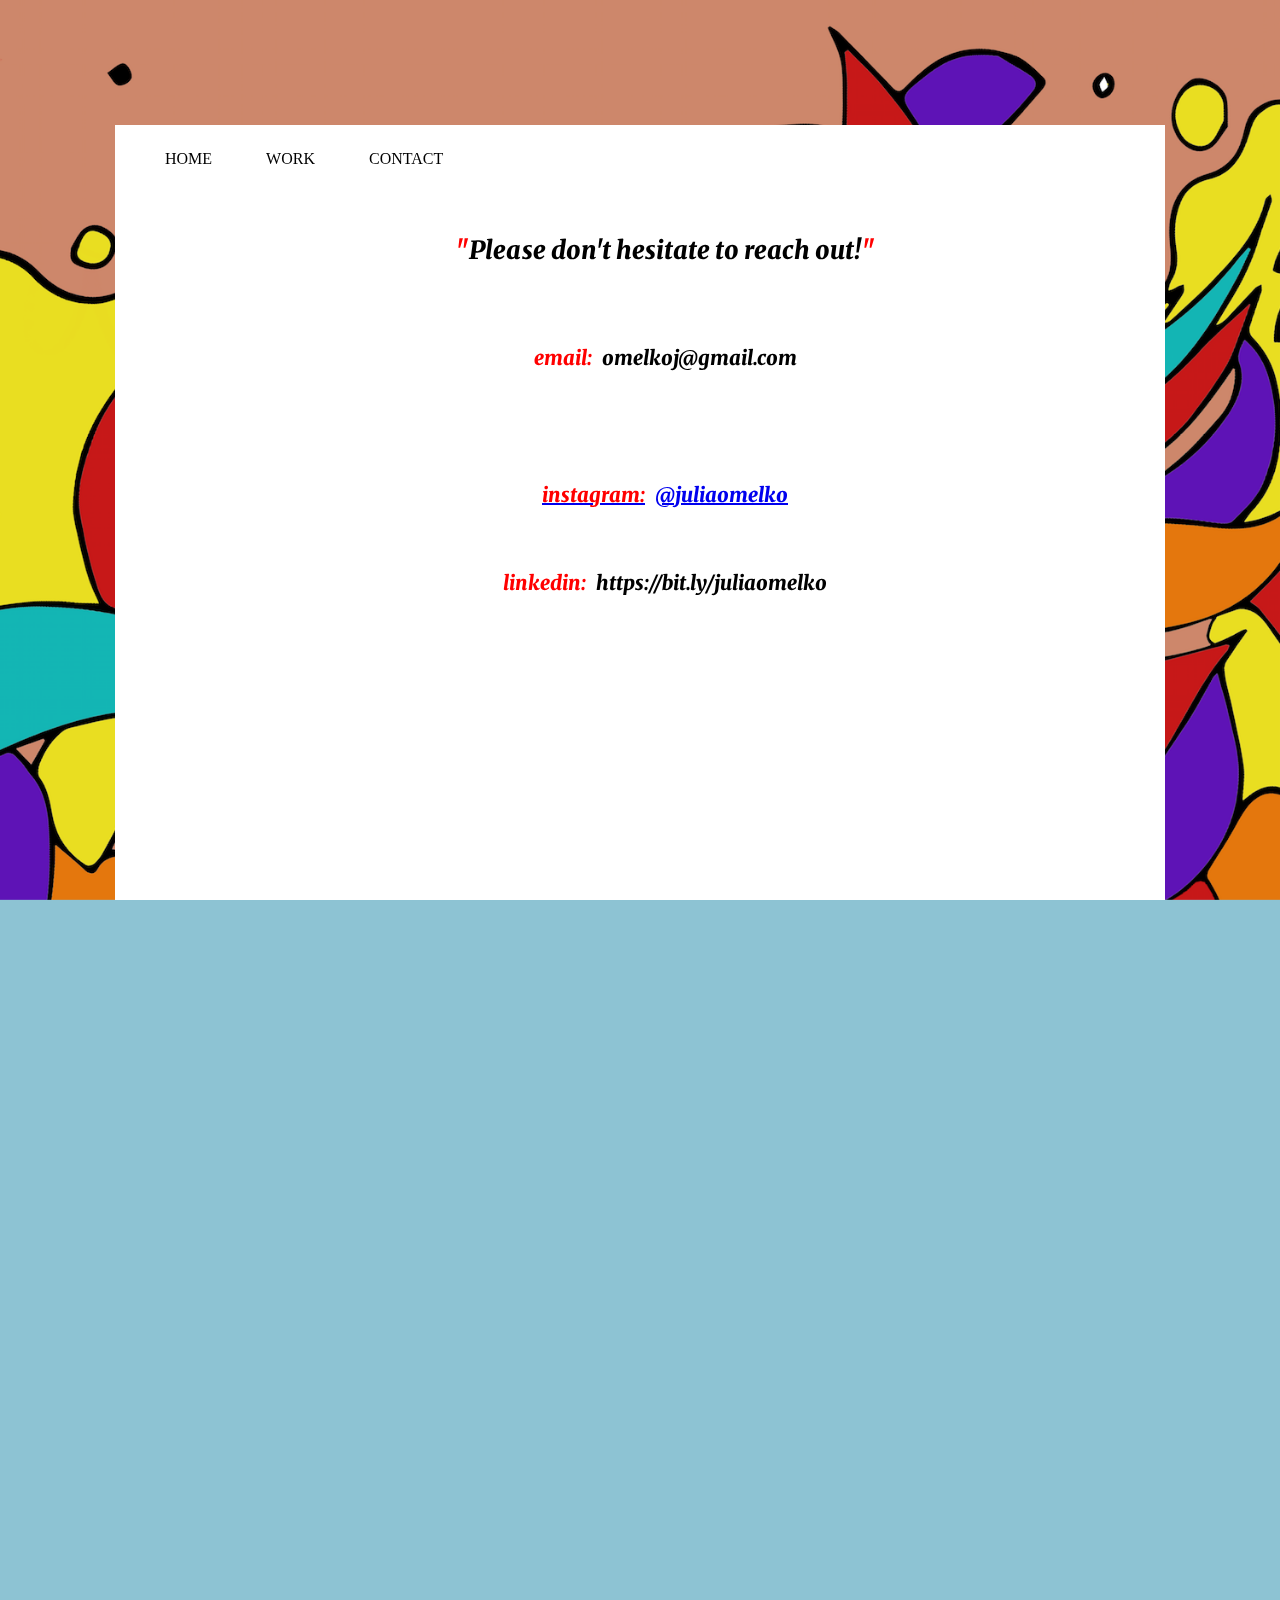
==== About.html @ c265bf24 "first commit" ====
<html lang="en">
<head>
    <meta charset="UTF-8">
    <meta http-equiv="X-UA-Compatible" content="IE=edge">
    <meta name="viewport" content="width=device-width, initial-scale=1.0">
    <title>Document</title>
    <link rel="stylesheet" href="style.css">
    <link rel="preconnect" href="https://fonts.googleapis.com">
<link rel="preconnect" href="https://fonts.gstatic.com" crossorigin>
<link href="https://fonts.googleapis.com/css2?family=Donegal+One&family=Merriweather:ital,wght@0,300;0,400;0,700;0,900;1,300;1,400;1,700;1,900&family=PT+Serif+Caption&family=Rozha+One&family=Song+Myung&family=Yeseva+One&display=swap" rel="stylesheet"> 
</head>
<body>
<!--Nav-->
<div class="div0">
  <!--White Scrolling Div-->
  <div class="div1">
      <div class="nav">
      <a class="nav" href="index.html">HOME</a>
      <a class="nav" href="index.html#jump0">WORK</a>
      <a class="nav" href="About.html">CONTACT</a>
      <a href="javascript:void(0);" class="icon" onclick="myFunction()">
          <i class="fa fa-bars"></i></a>

    <div class="contactinfo">
      <div class="contactinfo2">
        <br><br><span class="redquotes">"</span>Please don't hesitate to reach out!<span class="redquotes">"</span>
        </div>

        <div class="contactinfo3">
          <br><br><span class="redquotes2">email:</span>omelkoj@gmail.com
        </div>

        <div class="contactinfo3">
          <a href="https://www.instagram.com/juliaomelko/">
          <br><br><span class="redquotes2">instagram:</span>@juliaomelko</a>
        </div>

        <div class="contactinfo3">
          <br><br><span class="redquotes2">linkedin:</span>https://bit.ly/juliaomelko
        </div>
        
    </div>

    








      </div>
  </div>
</div>


  
  </body>
</html>
---- style.css ----
html,
body {
  padding: 0;
  margin: 0;
  background-color: rgb(141, 195, 211);
  height: 2000px;
  scroll-behavior: smooth;
}

.nav {
  position: relative;
  padding: 25px;
  text-decoration: none;
  color: black;
  justify-content: center;
}

.navb {
  position: relative;
  padding: 25px;
  text-decoration: none;
  color: pink;
}

.nav a:hover {
  transform: scale(1.3);
  color: pink;
}

.div0 {
  display: flex;
  justify-content: center;
  width: 100%;
  height: 100%;
  position: fixed;
  background-image: url(/img/Screen\ Shot\ 2021-12-05\ at\ 12.25.51\ PM.png);
  background-size: cover;
  overflow: scroll;
  scroll-behavior: smooth;
}

.div1 {
  display: flex;
  position: relative;
  background-color: white;
  margin-top: 125px;
  height: 2500px;
  width: 1050px;
  flex-direction: row;
  justify-content: flex-start;
}

.profilepic {
  height: 200px;
  border-radius: 50%;
}

.description {
  font-family: "Merriweather", serif;
  font-weight: 900;
  font-style: italic;
  position: relative;
  font-size: 33px;
  margin-top: -5px;
}

.redquotes {
  color: red;
  font-family: "Merriweather", serif;
  font-weight: 900;
}

.textposition {
  position: relative;
  margin-top: -50px;
}

.text0 {
  display: flex;
  position: relative;
  font-size: 25px;
  color: black;
  text-align: center;
  width: 100%;
  flex-direction: row;
  justify-content: center;
  height: 550px;
  margin-top: 30px;
}

/*.downarrow {
    display: flex;
    position: relative;
    flex-direction: row;
    justify-content: center;
    height: 10px;
}*/

#jump {
  background-color: white;
}

.imgsize0 {
  display: flex;
  justify-content: center;
}

.imgsize {
  height: 40px;
  margin-top: -75px;
  display: flex;
  position: relative;
  justify-content: center;
}

.div0 .imgsize:hover {
  transform: scale(1.1);
}

/*Second Nav*/
.nav2box {
  display: flex;
  justify-content: center;
  margin-right: -20px;
  font-size: 19px;
  margin-top: 25px;
}

/*Section Description*/

.sectiondescription {
  display: flex;
  justify-content: center;
  margin-top: 50px;
}

.pseudo {
  height: 50px;
}

.row {
  display: flex;
  flex-wrap: wrap;
  padding: 0 4px;
  justify-content: center;
}

.column {
  flex-grow: 25%;
  max-width: 24%;
  padding: 0 4px;
  position: relative;
}

.column img {
  width: 50%;
  vertical-align: middle;
  margin-top: 8px;
}

.columnsection {
  position: relative;
}

/* Responsive layout - makes a two column-layout instead of four columns */
@media screen and (max-width: 800px) {
  .column {
    flex: 50%;
    max-width: 50%;
  }
}

/* Responsive layout - makes the two columns stack on top of each other instead of next to each other */
@media screen and (max-width: 600px) {
  .column {
    flex: 100%;
    max-width: 100%;
  }
}

.img-container {
  position: relative;
}

.img-container img {
  display: block;
  width: 100%;
}

.overlay2 {
  position: absolute;
  top: 0;
  left: 0;
  right: 0;
  bottom: 0;
  text-align: center;
  opacity: 0;
  transition: opacity 0.25s;
  background: black;
  color: white;
  display: flex;
  align-items: center;
  justify-content: center;
  font-size: 1em;
}

.img-container:hover .overlay2 {
  opacity: 0.8;
}

/*About page*/

.contactinfo {
  display: flex;
  justify-content: center;
  width: 1050px;
  align-items: center;
  flex-direction: column;
}

.contactinfo2 {
  display: flex;
  justify-content: center;
  font-family: "Merriweather", serif;
  font-weight: 900;
  font-style: italic;
  position: relative;
  font-size: 25px;
  align-items: center;
  margin-top: 50px;
}

.contactinfo3 {
  display: flex;
  justify-content: center;
  font-family: "Merriweather", serif;
  font-weight: 900;
  font-style: italic;
  position: relative;
  font-size: 20px;
  align-items: center;
  margin-top: 50px;
}

.redquotes2 {
  color: red;
  font-family: "Merriweather", serif;
  font-weight: 900;
  margin-right: 10px;
}
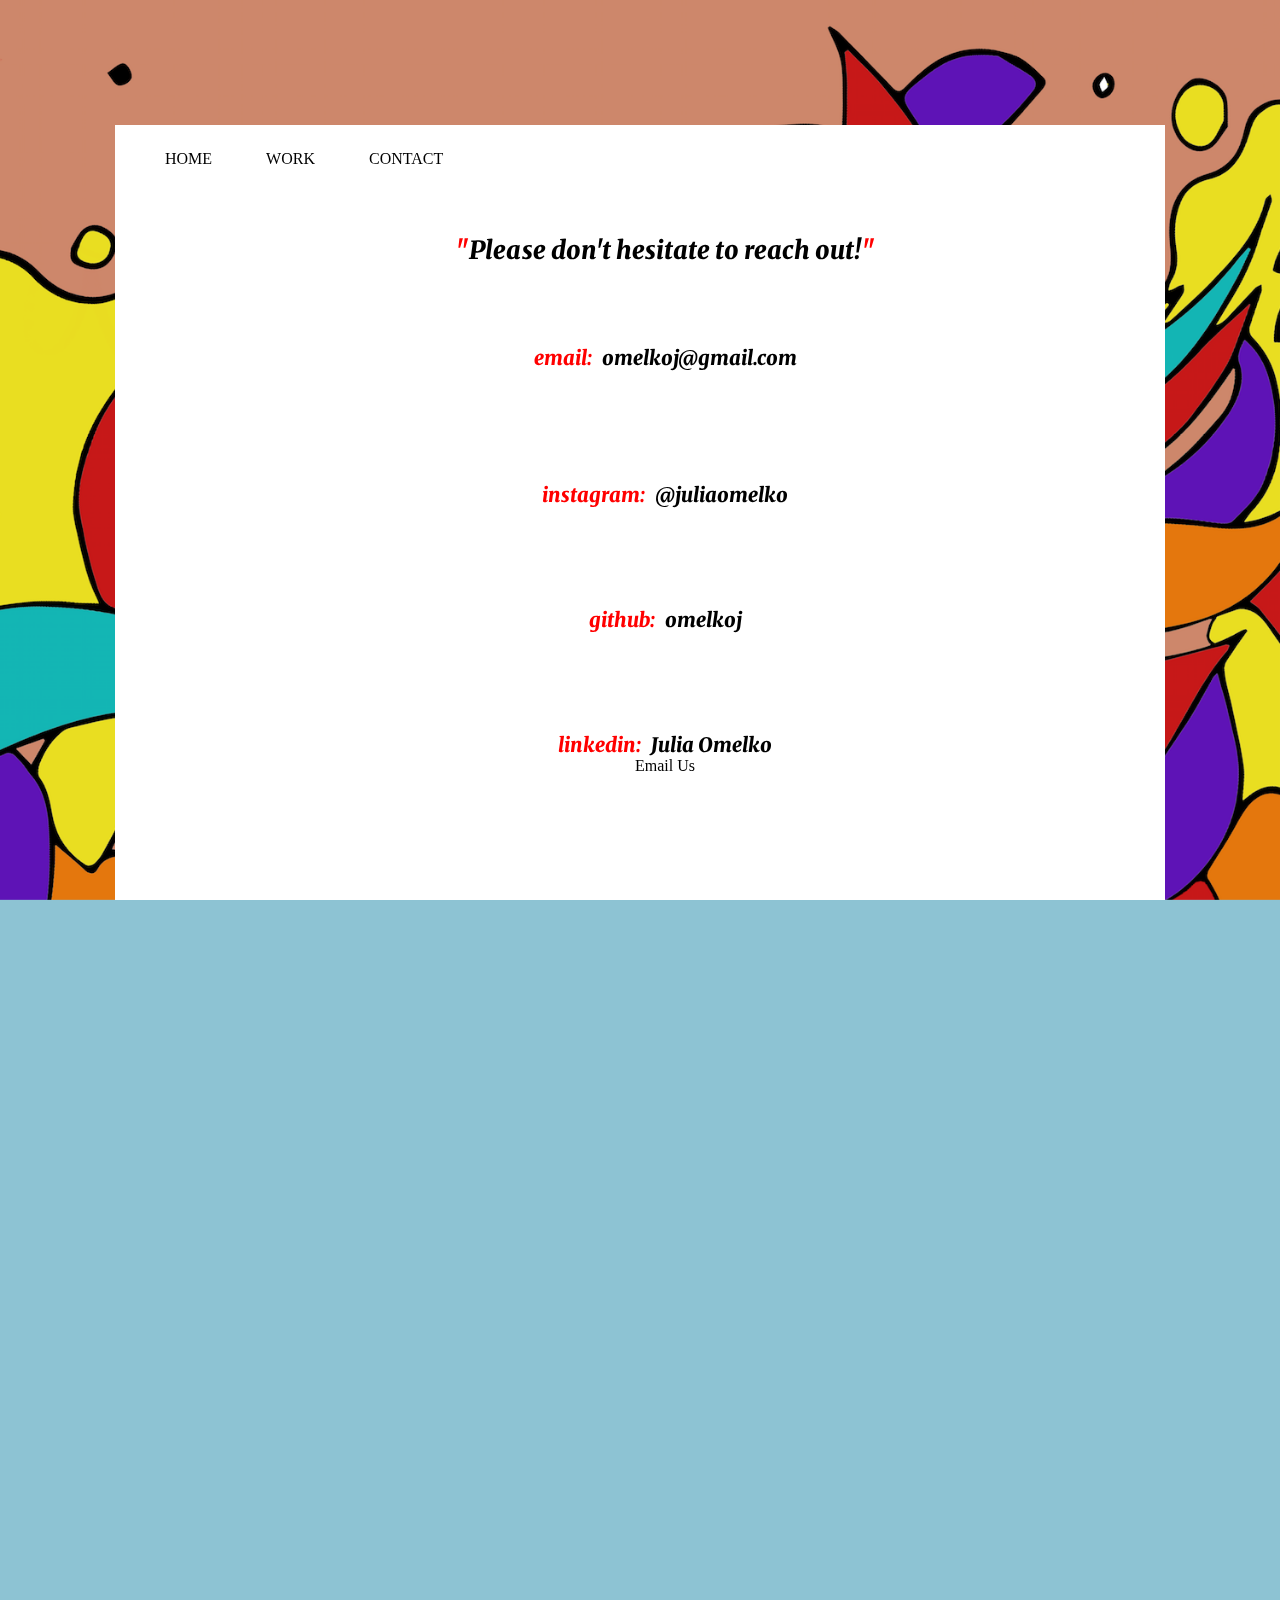
==== commit f3ec16b0: "another commit" ====
--- a/About.html
+++ b/About.html
@@ -36,21 +36,21 @@
         </div>
 
         <div class="contactinfo3">
-          <br><br><span class="redquotes2">linkedin:</span>https://bit.ly/juliaomelko
+          <a href="https://github.com/omelkoj">
+          <br><br><span class="redquotes2">github:</span>omelkoj</a>
+        </div>
+
+        <div class="contactinfo3">
+          <a href="https://bit.ly/juliaomelko">
+          <br><br><span class="redquotes2">linkedin:</span>Julia Omelko</a>
         </div>
         
+        <a href="mailto:omelkoj@gmail.com">Email Us</a>
     </div>
+  </div>
 
     
-
-
-
-
-
-
-
-
-      </div>
+    </div>
   </div>
 </div>
 
--- a/style.css
+++ b/style.css
@@ -18,12 +18,11 @@
 .navb {
   position: relative;
   padding: 25px;
-  text-decoration: none;
   color: pink;
 }
 
 .nav a:hover {
-  transform: scale(1.3);
+  transform: scale(1.1);
   color: pink;
 }
 
@@ -44,7 +43,7 @@
   position: relative;
   background-color: white;
   margin-top: 125px;
-  height: 2500px;
+  height: 2200px;
   width: 1050px;
   flex-direction: row;
   justify-content: flex-start;
@@ -88,14 +87,6 @@
   margin-top: 30px;
 }
 
-/*.downarrow {
-    display: flex;
-    position: relative;
-    flex-direction: row;
-    justify-content: center;
-    height: 10px;
-}*/
-
 #jump {
   background-color: white;
 }
@@ -111,10 +102,7 @@
   display: flex;
   position: relative;
   justify-content: center;
-}
-
-.div0 .imgsize:hover {
-  transform: scale(1.1);
+  align-items: center;
 }
 
 /*Second Nav*/
@@ -162,7 +150,6 @@
   position: relative;
 }
 
-/* Responsive layout - makes a two column-layout instead of four columns */
 @media screen and (max-width: 800px) {
   .column {
     flex: 50%;
@@ -170,7 +157,6 @@
   }
 }
 
-/* Responsive layout - makes the two columns stack on top of each other instead of next to each other */
 @media screen and (max-width: 600px) {
   .column {
     flex: 100%;
@@ -216,6 +202,7 @@
   width: 1050px;
   align-items: center;
   flex-direction: column;
+  text-decoration: none;
 }
 
 .contactinfo2 {
@@ -228,6 +215,8 @@
   font-size: 25px;
   align-items: center;
   margin-top: 50px;
+  text-decoration: none;
+  color: black;
 }
 
 .contactinfo3 {
@@ -240,6 +229,8 @@
   font-size: 20px;
   align-items: center;
   margin-top: 50px;
+  text-decoration: none;
+  color: black;
 }
 
 .redquotes2 {
@@ -247,4 +238,10 @@
   font-family: "Merriweather", serif;
   font-weight: 900;
   margin-right: 10px;
-}
+  text-decoration: none;
+}
+
+a {
+  text-decoration: none;
+  color: black;
+}
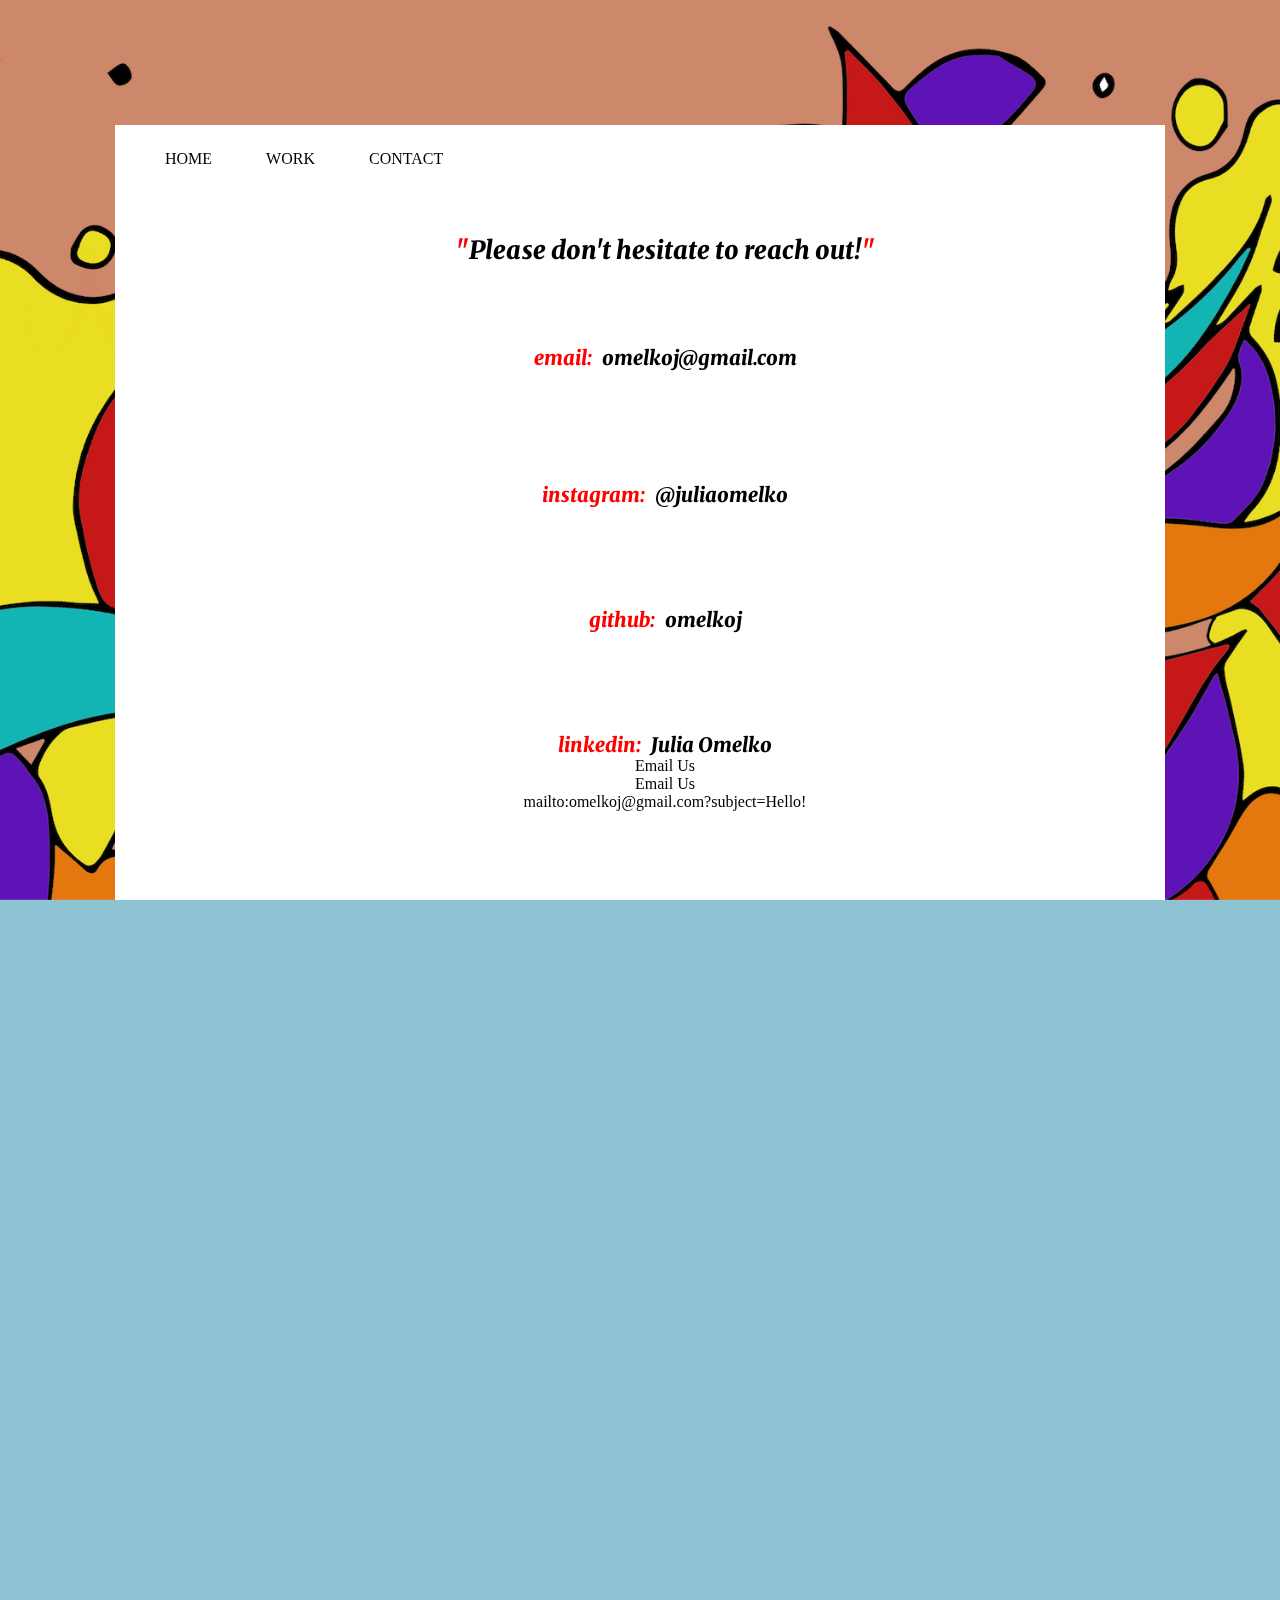
==== commit de1b8339: "another push" ====
--- a/About.html
+++ b/About.html
@@ -45,7 +45,12 @@
           <br><br><span class="redquotes2">linkedin:</span>Julia Omelko</a>
         </div>
         
-        <a href="mailto:omelkoj@gmail.com">Email Us</a>
+        <a href="mailto:omelkoj@gmail.com?subject=Hello!">Email Us</a>
+
+        <a href="mailto:omelkoj@gmail.com?subject=Hello!" target="_blank" rel="noopener noreferrer">Email Us</a>
+
+        mailto:omelkoj@gmail.com?subject=Hello!
+
     </div>
   </div>
 
--- a/style.css
+++ b/style.css
@@ -32,7 +32,7 @@
   width: 100%;
   height: 100%;
   position: fixed;
-  background-image: url(/img/Screen\ Shot\ 2021-12-05\ at\ 12.25.51\ PM.png);
+  background-image: url(./img/Screen\ Shot\ 2021-12-05\ at\ 12.25.51\ PM.png);
   background-size: cover;
   overflow: scroll;
   scroll-behavior: smooth;
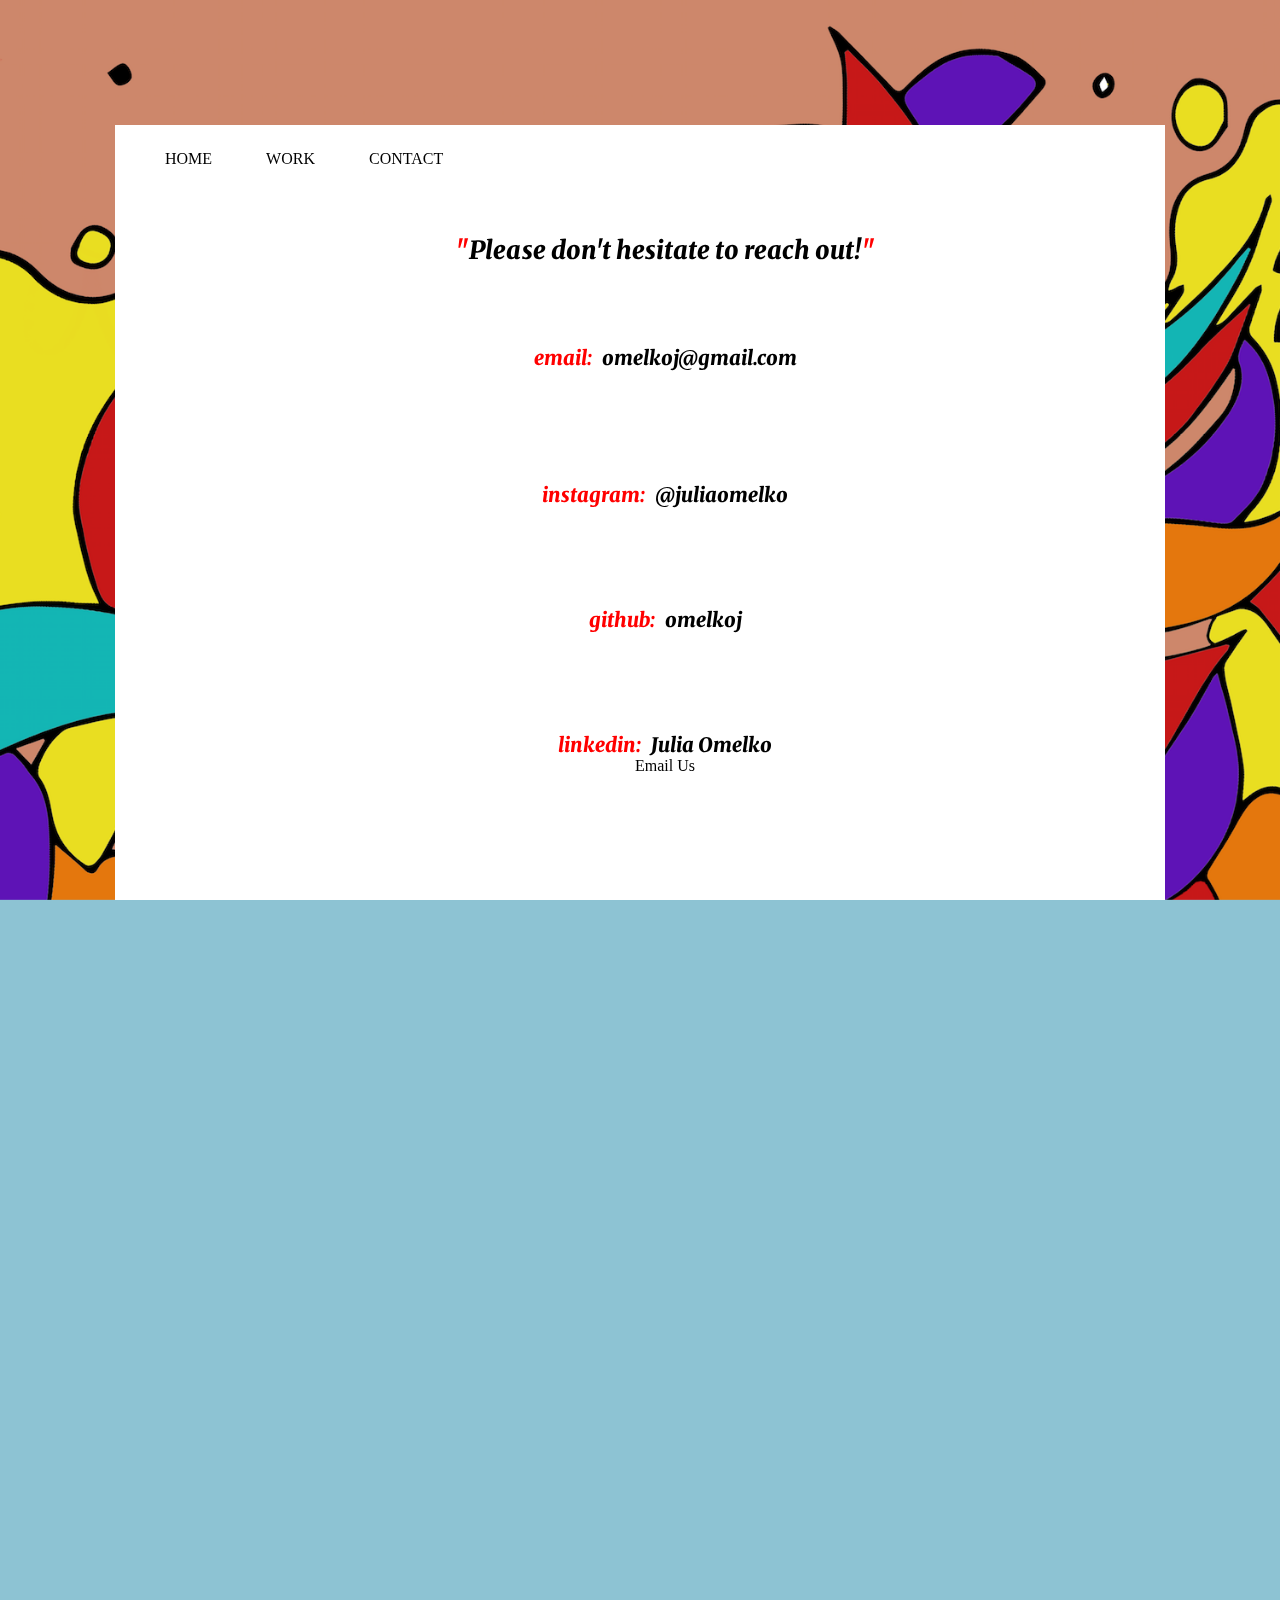
==== commit fc02fb50: "another responsive test" ====
--- a/About.html
+++ b/About.html
@@ -44,12 +44,10 @@
           <a href="https://bit.ly/juliaomelko">
           <br><br><span class="redquotes2">linkedin:</span>Julia Omelko</a>
         </div>
+
+        <a href="mailto:<nowiki>omelkoj@gmail.com?subject=Hello!" target="_blank" rel="noopener noreferrer">Email Us</a>
         
-        <a href="mailto:omelkoj@gmail.com?subject=Hello!">Email Us</a>
-
-        <a href="mailto:omelkoj@gmail.com?subject=Hello!" target="_blank" rel="noopener noreferrer">Email Us</a>
-
-        mailto:omelkoj@gmail.com?subject=Hello!
+        <p></p>
 
     </div>
   </div>
--- a/style.css
+++ b/style.css
@@ -47,6 +47,36 @@
   width: 1050px;
   flex-direction: row;
   justify-content: flex-start;
+}
+
+/* Use a media query to add a breakpoint at 800px: 
+@media screen and (max-width: 800px) {
+  .div0, .div1 {
+    height: 100%; /* The width is 100%, when the viewport is 800px or smaller */
+/*}*/
+
+@media only screen and (max-width: 620px) {
+  /* For mobile phones: */
+  .div0,
+  .div1,
+  .text0 {
+    width: 100%;
+  }
+}
+
+@media screen and (max-width: 1000px) {
+  .div1 {
+    flex: 100%;
+    height: 9000px;
+  }
+}
+
+@media screen and (max-width: 600px) {
+  .nav2box {
+    display: flex;
+    flex-direction: column;
+    flex-wrap: wrap;
+  }
 }
 
 .profilepic {
@@ -245,3 +275,20 @@
   text-decoration: none;
   color: black;
 }
+
+/*Footer*/
+
+.footer0 {
+  display: flex;
+  justify-content: center;
+  background-color: black;
+  width: 100%;
+  height: 200px;
+}
+
+.footer2 {
+  display: flex;
+  background-color: black;
+  width: 100%;
+  height: 200px;
+}
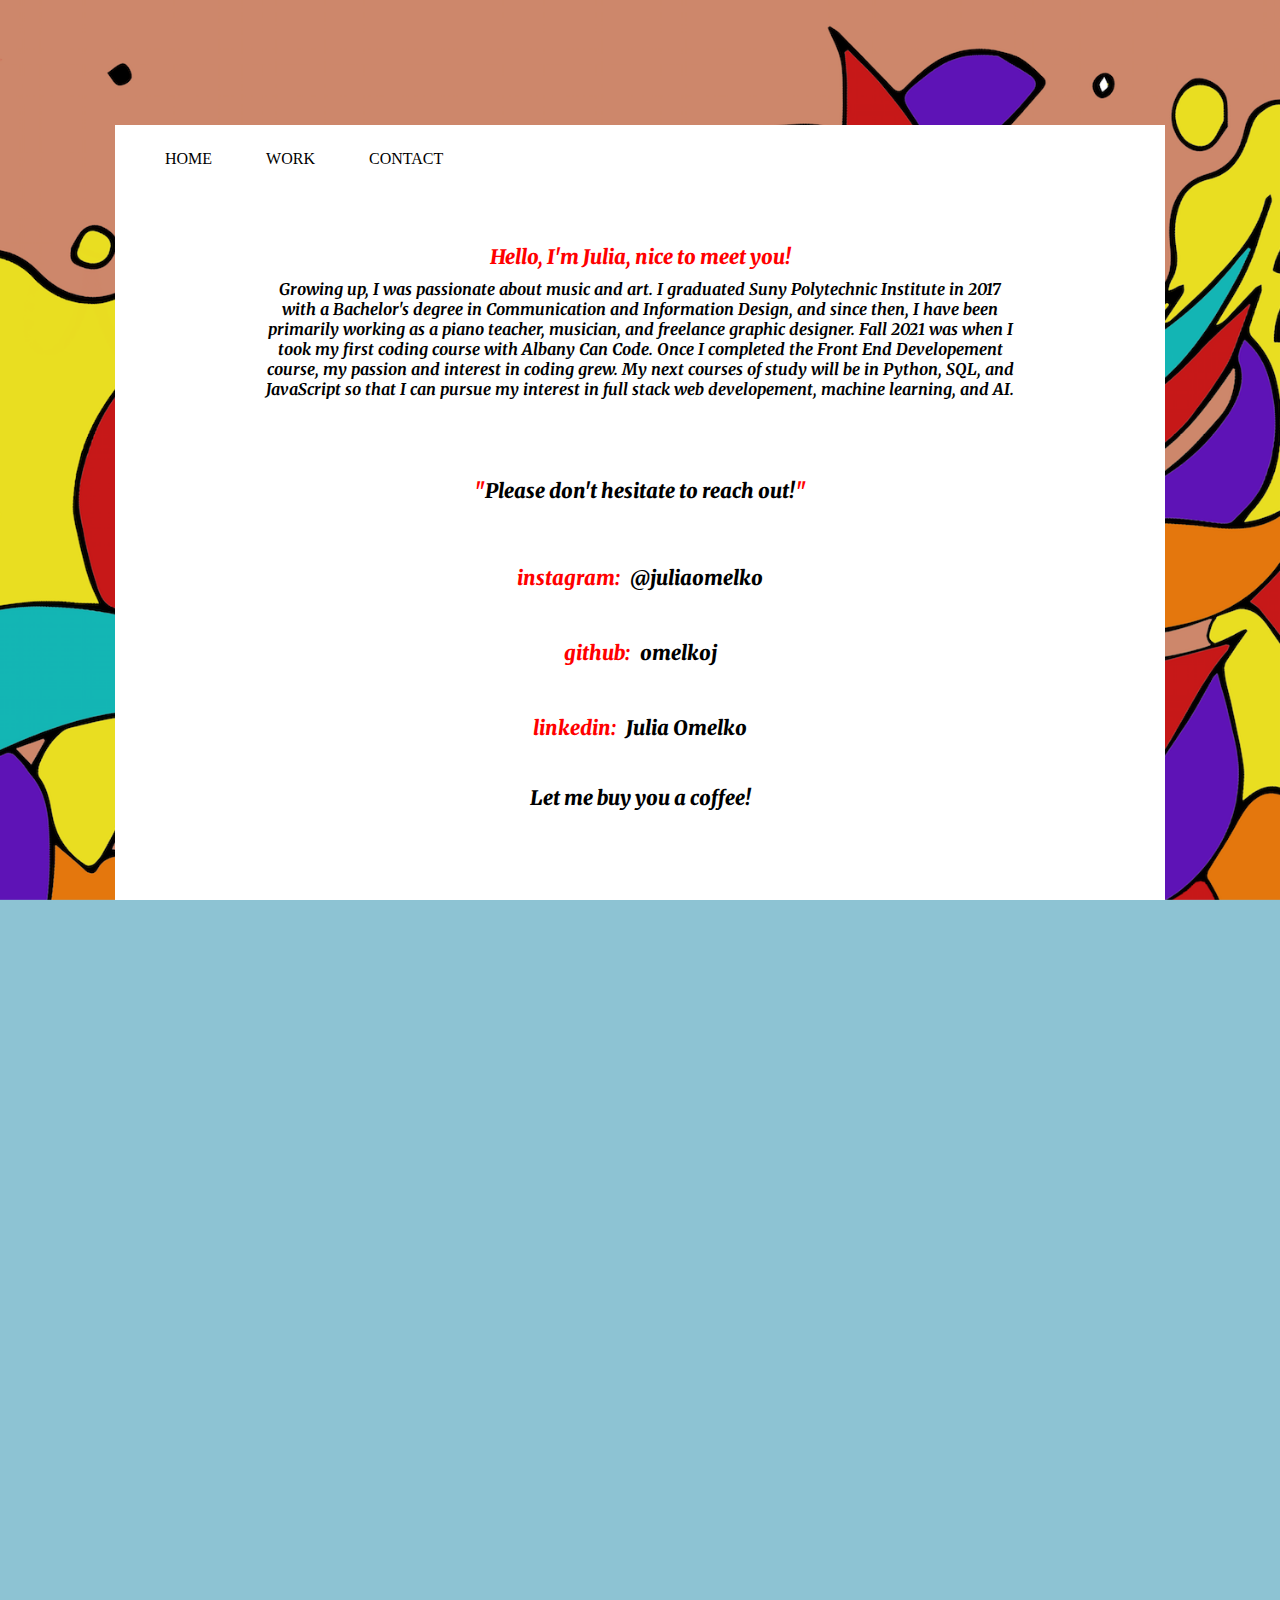
==== commit 9b12012c: "hover test" ====
--- a/About.html
+++ b/About.html
@@ -1,3 +1,5 @@
+<!DOCTYPE html>
+
 <html lang="en">
 <head>
     <meta charset="UTF-8">
@@ -22,12 +24,17 @@
           <i class="fa fa-bars"></i></a>
 
     <div class="contactinfo">
+
+      <p class="abouttext">
+        <span class="redquotes3">
+        Hello, I'm Julia, nice to meet you!</span>
+        Growing up, I was passionate about music and art.
+        I graduated Suny Polytechnic Institute in 2017 with a Bachelor's degree in Communication and Information Design, and since then, I have been primarily working as a piano teacher, musician, and freelance graphic designer.
+        Fall 2021 was when I took my first coding course with Albany Can Code. Once I completed the Front End Developement course, my passion and interest in coding grew. My next courses of study will be in Python, SQL, and JavaScript so that I can pursue my interest in full stack web developement, machine learning, and AI.  
+      </p>
+
       <div class="contactinfo2">
         <br><br><span class="redquotes">"</span>Please don't hesitate to reach out!<span class="redquotes">"</span>
-        </div>
-
-        <div class="contactinfo3">
-          <br><br><span class="redquotes2">email:</span>omelkoj@gmail.com
         </div>
 
         <div class="contactinfo3">
@@ -45,10 +52,8 @@
           <br><br><span class="redquotes2">linkedin:</span>Julia Omelko</a>
         </div>
 
-        <a href="mailto:<nowiki>omelkoj@gmail.com?subject=Hello!" target="_blank" rel="noopener noreferrer">Email Us</a>
+        <a href="mailto:<nowiki>omelkoj@gmail.com?subject=Hello!" target="_blank" rel="noopener noreferrer" class="contactinfo4">Let me buy you a coffee!</a>
         
-        <p></p>
-
     </div>
   </div>
 
--- a/style.css
+++ b/style.css
@@ -13,6 +13,33 @@
   text-decoration: none;
   color: black;
   justify-content: center;
+  flex-direction: column;
+}
+
+.nav2box2 {
+  display: flex;
+  position: relative;
+  padding: 25px;
+  text-decoration: none;
+  color: black;
+  justify-content: center;
+  width: 100%;
+}
+
+.nav2 {
+  position: relative;
+  padding: 25px;
+  text-decoration: none;
+  color: black;
+  justify-content: center;
+}
+
+.nav3 {
+  position: relative;
+  padding: 25px;
+  text-decoration: none;
+  color: black;
+  justify-content: center;
 }
 
 .navb {
@@ -22,7 +49,6 @@
 }
 
 .nav a:hover {
-  transform: scale(1.1);
   color: pink;
 }
 
@@ -47,36 +73,6 @@
   width: 1050px;
   flex-direction: row;
   justify-content: flex-start;
-}
-
-/* Use a media query to add a breakpoint at 800px: 
-@media screen and (max-width: 800px) {
-  .div0, .div1 {
-    height: 100%; /* The width is 100%, when the viewport is 800px or smaller */
-/*}*/
-
-@media only screen and (max-width: 620px) {
-  /* For mobile phones: */
-  .div0,
-  .div1,
-  .text0 {
-    width: 100%;
-  }
-}
-
-@media screen and (max-width: 1000px) {
-  .div1 {
-    flex: 100%;
-    height: 9000px;
-  }
-}
-
-@media screen and (max-width: 600px) {
-  .nav2box {
-    display: flex;
-    flex-direction: column;
-    flex-wrap: wrap;
-  }
 }
 
 .profilepic {
@@ -229,10 +225,11 @@
 .contactinfo {
   display: flex;
   justify-content: center;
-  width: 1050px;
+  width: 100%;
   align-items: center;
   flex-direction: column;
   text-decoration: none;
+  margin-top: 60px;
 }
 
 .contactinfo2 {
@@ -242,7 +239,7 @@
   font-weight: 900;
   font-style: italic;
   position: relative;
-  font-size: 25px;
+  font-size: 20px;
   align-items: center;
   margin-top: 50px;
   text-decoration: none;
@@ -258,9 +255,22 @@
   position: relative;
   font-size: 20px;
   align-items: center;
-  margin-top: 50px;
-  text-decoration: none;
-  color: black;
+  text-decoration: none;
+  color: black;
+}
+
+.contactinfo4 {
+  display: flex;
+  justify-content: center;
+  font-family: "Merriweather", serif;
+  font-weight: 900;
+  font-style: italic;
+  position: relative;
+  font-size: 20px;
+  align-items: center;
+  text-decoration: none;
+  color: black;
+  margin-top: 45px;
 }
 
 .redquotes2 {
@@ -271,18 +281,38 @@
   text-decoration: none;
 }
 
+.redquotes3 {
+  color: red;
+  font-family: "Merriweather", serif;
+  font-weight: 900;
+  text-decoration: none;
+  padding-bottom: 10px;
+  font-size: 20px;
+}
+
 a {
   text-decoration: none;
   color: black;
 }
 
+.abouttext {
+  display: flex;
+  text-align: center;
+  justify-content: center;
+  width: 75%;
+  font-family: "Merriweather", serif;
+  font-weight: 700;
+  font-style: italic;
+  flex-direction: column;
+}
+
 /*Footer*/
 
 .footer0 {
   display: flex;
   justify-content: center;
   background-color: black;
-  width: 100%;
+  width: 1000px;
   height: 200px;
 }
 
@@ -292,3 +322,61 @@
   width: 100%;
   height: 200px;
 }
+
+@media screen and (orientation: portrait) {
+  .div1 {
+    flex: 100%;
+    height: 9000px;
+  }
+}
+
+@media screen and (max-width: 800px) {
+  .nav2box2 {
+    display: flex;
+    flex-direction: column;
+    font-size: 10px;
+    flex-wrap: nowrap;
+    align-items: flex-start;
+  }
+}
+
+@media screen and (max-width: 800px) {
+  .navb,
+  .nav2,
+  .nav3 {
+    display: flex;
+    font-size: 15px;
+    flex-direction: row;
+    text-align: left;
+    margin-left: -30px;
+  }
+}
+
+@media screen and (max-width: 800px) {
+  .imgsize0 {
+    margin-top: 50px;
+  }
+}
+
+@media screen and (max-width: 400px) {
+  .imgsize0 {
+    margin-top: 80px;
+  }
+}
+
+@media screen and (max-width: 800px) {
+  .img-container:active .overlay2 {
+    opacity: 0.8;
+  }
+}
+
+/*.nav2box2 {
+  display: flex;
+  position: relative;
+  padding: 25px;
+  text-decoration: none;
+  color: black;
+  justify-content: center;
+  max-width: 100%;
+  flex-direction: column;
+}*/
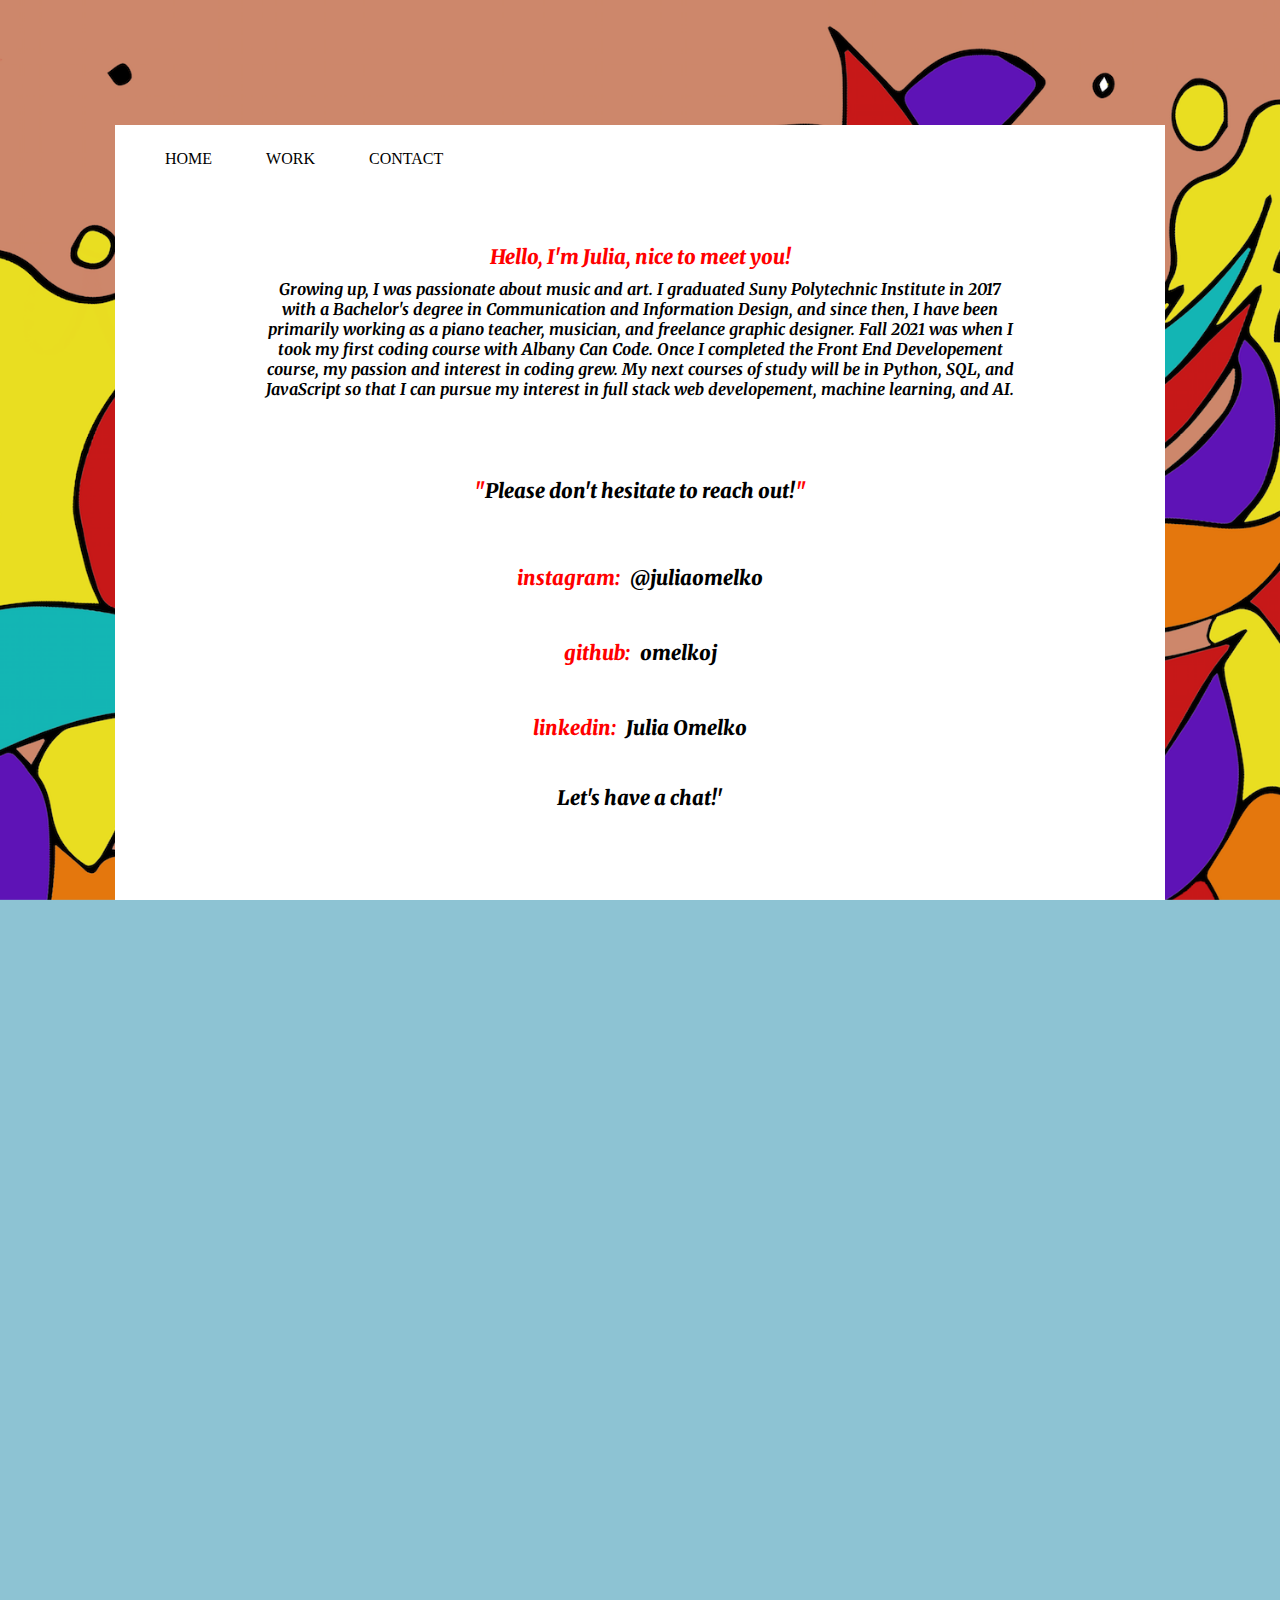
==== commit 77196222: "hover updating" ====
--- a/About.html
+++ b/About.html
@@ -52,7 +52,7 @@
           <br><br><span class="redquotes2">linkedin:</span>Julia Omelko</a>
         </div>
 
-        <a href="mailto:<nowiki>omelkoj@gmail.com?subject=Hello!" target="_blank" rel="noopener noreferrer" class="contactinfo4">Let me buy you a coffee!</a>
+        <a href="mailto:<nowiki>omelkoj@gmail.com?subject=Nice to meet you!" target="_blank" rel="noopener noreferrer" class="contactinfo4">Let's have a chat!'</a>
         
     </div>
   </div>
--- a/style.css
+++ b/style.css
@@ -49,6 +49,14 @@
 }
 
 .nav a:hover {
+  color: pink;
+}
+
+.nav a:focus {
+  color: pink;
+}
+
+.nav a:active {
   color: pink;
 }
 
@@ -220,6 +228,14 @@
   opacity: 0.8;
 }
 
+.img-container:focus .overlay2 {
+  opacity: 0.8;
+}
+
+.img-container:active .overlay2 {
+  opacity: 0.8;
+}
+
 /*About page*/
 
 .contactinfo {
@@ -364,12 +380,12 @@
   }
 }
 
-@media screen and (max-width: 800px) {
-  .img-container:active .overlay2 {
+/*@media (hover: hover) and (pointer: fine) {
+  .img-container:hover .overlay2 {
     opacity: 0.8;
   }
 }
-
+*/
 /*.nav2box2 {
   display: flex;
   position: relative;
